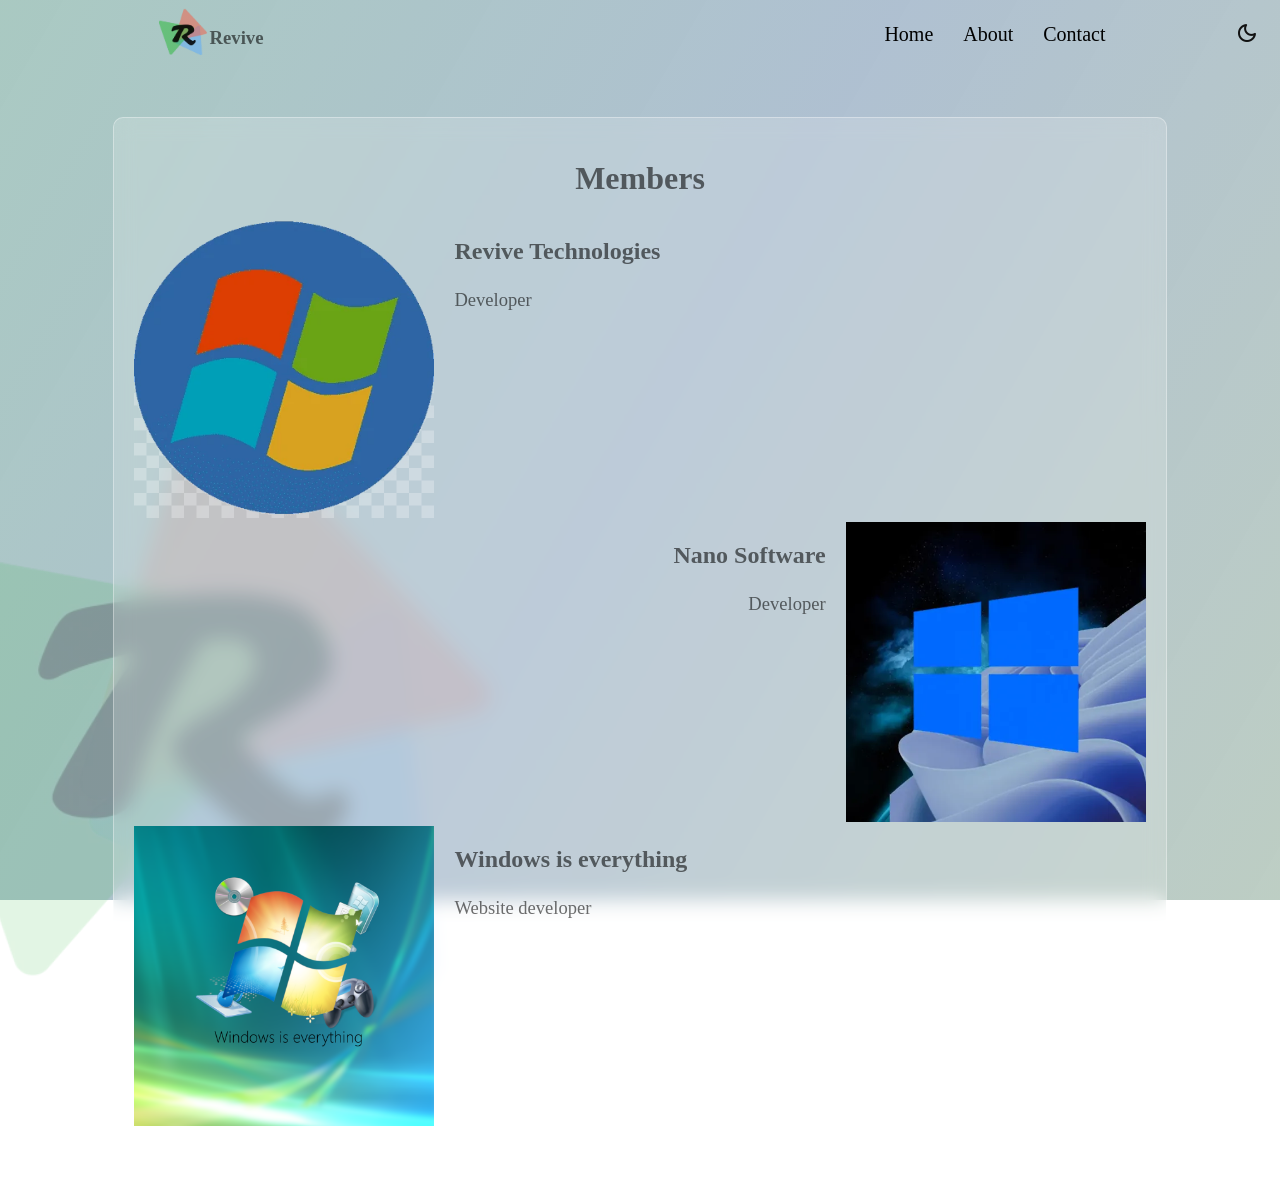
==== about.html @ 81d9d7e6 "New" ====
<!DOCTYPE html>
<html lang="en">
<head>
    <meta charset="UTF-8">
    <meta name="viewport" content="width=device-width, initial-scale=1.0">
    <title>Members</title>
    <link rel="stylesheet" href="style.css">
    <link rel="stylesheet" href="https://fonts.googleapis.com/css2?family=Material+Symbols+Rounded:FILL@0;1">
    <link rel="icon" type="image/png" sizes="32x32" href="favicon.webp">
</head>
<body>
    <button id="themeToggle" class="theme-toggle" aria-label="Switch to night mode">
        <span id="themeIcon" class="material-symbols-rounded theme-icon" aria-hidden="true">dark_mode</span>
    </button>
        <nav>
        <div>
        <img src="./Assets/img/favicon.webp" alt="Logo" class="logo" height="50px" width="50px">
        <h3>Revive </h3>
        </div>
        <br>
        <div>
            <a href="index.html">Home</a>
            <a href="#">About</a>
            <a href="contact.html">Contact</a>
            </div>
    </nav>
    <div class="container">
        <h1 class="title">Members</h1>
         <div class="info1">
        <div class="img">
            <img src="./Assets/img/revive-technologies.webp" alt="Revive OS" height="300px">
        </div>
        <div class="info">
        <h2>Revive Technologies</h2>
        <p>Developer</p>
        </div>
        </div>
         <div class="info2">
        
        <div class="info">
        <h2>Nano Software</h2>
        <p>Developer</p>
        </div>
        <div class="img">
            <img src="./Assets/img/nano-software.webp" alt="Nano Software" height="300px">
        </div>
        </div>
        <div class="info1">
        <div class="img">
            <img src="./Assets/img/windows-is-everything.png" alt="Revive OS" height="300px">
        </div>
        <div class="info">
        <h2>Windows is everything</h2>
        <p>Website developer</p>
        </div>
        </div>
    </div>

    <script>
        (function () {
            const toggleButton = document.getElementById("themeToggle");
            const themeIcon = document.getElementById("themeIcon");
            const systemTheme = window.matchMedia("(prefers-color-scheme: dark)");

            function updateToggleState() {
                const isNightMode = document.body.classList.contains("night-mode");
                themeIcon.textContent = isNightMode ? "light_mode" : "dark_mode";
                toggleButton.setAttribute(
                    "aria-label",
                    isNightMode ? "Switch to day mode" : "Switch to night mode"
                );
            }

            function applyTheme(mode) {
                document.body.classList.toggle("night-mode", mode === "night");
                updateToggleState();
            }

            const savedTheme = localStorage.getItem("theme-mode");
            if (savedTheme === "night" || savedTheme === "day") {
                applyTheme(savedTheme);
            } else {
                applyTheme(systemTheme.matches ? "night" : "day");
            }

            systemTheme.addEventListener("change", function (event) {
                if (!localStorage.getItem("theme-mode")) {
                    applyTheme(event.matches ? "night" : "day");
                }
            });

            toggleButton.addEventListener("click", function () {
                const nextMode = document.body.classList.contains("night-mode") ? "day" : "night";
                applyTheme(nextMode);
                localStorage.setItem("theme-mode", nextMode);
                themeIcon.classList.remove("theme-icon-animate");
                void themeIcon.offsetWidth;
                themeIcon.classList.add("theme-icon-animate");
            });
        })();
    </script>
</body>
</html>
---- style.css ----
:root {
    --bg-gradient-day: linear-gradient(120deg, rgba(108, 184, 166, 0.42), rgba(117, 160, 202, 0.4), rgba(145, 191, 163, 0.36));
    --bg-gradient-night: linear-gradient(120deg, rgba(29, 50, 84, 0.58), rgba(48, 36, 78, 0.54), rgba(21, 58, 64, 0.5));
    --overlay-dim-day: rgba(0, 0, 0, 0.16);
    --overlay-dim-night: rgba(0, 0, 0, 0.5);
}

body {
    font-family: calibri;
    position: relative;
    min-height: 100vh;
    background-attachment: fixed;
    background-size: cover;
    background-image: url(./Assets/img/bg.webp);
    background-position: center;
    color: rgba(0, 0, 0, 0.568);
    transition: color 0.4s ease;
}

body::before {
    content: "";
    position: fixed;
    inset: 0;
    background:
        var(--bg-gradient-day),
        linear-gradient(var(--overlay-dim-day), var(--overlay-dim-day));
    opacity: 1;
    pointer-events: none;
    transition: background 0.45s ease;
    z-index: 0;
}

body::after {
    content: "";
    position: fixed;
    left: -120px;
    bottom: -120px;
    width: clamp(360px, 50vw, 760px);
    height: clamp(360px, 50vw, 760px);
    background-image: url(./Assets/img/favicon.webp);
    background-size: contain;
    background-repeat: no-repeat;
    background-position: left bottom;
    opacity: 0.26;
    pointer-events: none;
    z-index: 0;
    filter: saturate(0.95);
    transition: opacity 0.45s ease, filter 0.45s ease;
}

body.night-mode::before {
    background:
        var(--bg-gradient-night),
        linear-gradient(var(--overlay-dim-night), var(--overlay-dim-night));
}

body.night-mode::after {
    opacity: 0.3;
    filter: saturate(0.9) brightness(1.02);
}

body.night-mode {
    color: #fff;
}

nav,
.container {
    position: relative;
    z-index: 1;
}

.theme-toggle {
    position: fixed;
    top: 14px;
    right: 14px;
    width: 38px;
    height: 38px;
    border: none;
    border-radius: 0;
    background: transparent;
    color: #fff;
    font-size: 18px;
    cursor: pointer;
    z-index: 3;
    display: grid;
    place-items: center;
    transition: transform 0.25s ease, color 0.35s ease;
}

.theme-toggle:hover {
    transform: scale(1.06);
}

body:not(.night-mode) .theme-toggle {
    color: #111;
}

body:not(.night-mode) .theme-toggle:hover {
    color: #000;
}

.theme-icon {
    font-size: 20px;
    line-height: 1;
}

.theme-icon-animate {
    animation: theme-switch 0.28s ease;
}

@keyframes theme-switch {
    0% {
        transform: scale(0.75) rotate(-24deg);
        opacity: 0.7;
    }
    60% {
        transform: scale(1.18) rotate(12deg);
        opacity: 1;
    }
    100% {
        transform: scale(1) rotate(0deg);
        opacity: 1;
    }
}
nav {  
    justify-content: space-around;
     
    display: flex;
}
nav div {
    display: flex;
}
a { 

    color: #000;
    padding: 15px;
    text-decoration: none;
    transition: color 0.4s ease, transform 0.45s cubic-bezier(0.22, 0.61, 0.36, 1);
    font-size: 20px;
}
body.night-mode a {
    color: #fff;
}
.title {    
    text-align: center;
}
.container {
    margin: 50px auto;
    padding: 20px;
    border-radius: 10px;
    width: 80%;
    backdrop-filter: blur(10px);
    background: rgba(255, 255, 255, 0.18);
    border: 1px solid rgba(255, 255, 255, 0.35);
    transition: background 0.4s ease, border-color 0.4s ease;
}
body.night-mode .container {
    background: rgba(18, 22, 32, 0.42);
    border-color: rgba(255, 255, 255, 0.22);
}
.info1 {
    display: flex;
    gap: 20px;
    text-align: left;
}
.info2 {
    display: flex;
    gap: 20px;
    text-align: right;
    justify-content: right;
}
.info p {
    font-size: 1.16rem;
    line-height: 1.65;
}

.lead-copy {
    font-size: 1.28rem;
    line-height: 1.7;
    margin: 0;
}
.download {
    text-align: center;
    margin-top: 30px;
}
.db {
    background-color: #1faf37;
    color: white;
    border: none;
    padding: 10px 20px;
    border-radius: 5px;
    font-size: 16px;
    cursor: pointer;
    transition: background-color 0.3s ease;
}
.db:hover {
    background-color: #1a7d2b;
}
.editions {
    text-align: center;
    margin-top: 30px;
}

.editions-grid {
    display: grid;
    grid-template-columns: repeat(2, minmax(0, 1fr));
    gap: 24px;
    align-items: start;
}

.edition-link {
    display: inline-block;
}

.edition-media {
    position: relative;
    display: inline-block;
    width: min(100%, 300px);
    overflow: visible;
}

.edition-image {
    width: 100%;
    max-width: none;
    height: auto;
    object-fit: contain;
    transition: transform 0.45s cubic-bezier(0.22, 0.61, 0.36, 1);
}

.soon-stamp {
    position: absolute;
    top: 50%;
    left: 50%;
    z-index: 2;
    width: auto;
    height: auto;
    display: inline-block;
    padding: 10px 16px;
    border: 3px solid rgba(230, 61, 61, 0.98);
    border-radius: 8px;
    color: rgba(230, 61, 61, 0.98);
    background: rgba(255, 255, 255, 0.86);
    font-weight: 800;
    font-size: clamp(20px, 2.6vw, 34px);
    letter-spacing: 2.5px;
    line-height: 1;
    white-space: nowrap;
    text-shadow: 0 1px 0 rgba(255, 255, 255, 0.7);
    text-align: center;
    transform: translate(-50%, -50%) rotate(-16deg);
    transform-origin: center;
    transition: transform 0.45s cubic-bezier(0.22, 0.61, 0.36, 1);
}

body.night-mode .soon-stamp {
    background: rgba(22, 18, 28, 0.9);
    color: rgba(255, 110, 110, 1);
    border-color: rgba(255, 110, 110, 1);
    text-shadow: 0 1px 0 rgba(0, 0, 0, 0.5);
}

.edition-link:focus-visible .edition-image {
    transform: scale(1.06);
}

.edition-link:focus-visible .soon-stamp {
    transform: translate(-50%, -50%) rotate(-16deg) scale(1.06);
}

.edition-card[data-soon="false"] .soon-stamp {
    display: none;
}

@media (hover: hover) and (pointer: fine) {
    a:hover {
        transform: scale(1.12);
    }

    .edition-link:hover .edition-image {
        transform: scale(1.06);
    }

    .edition-link:hover .soon-stamp {
        transform: translate(-50%, -50%) rotate(-16deg) scale(1.06);
    }
}

@media (max-width: 860px) {
    .editions-grid {
        grid-template-columns: 1fr;
    }
}
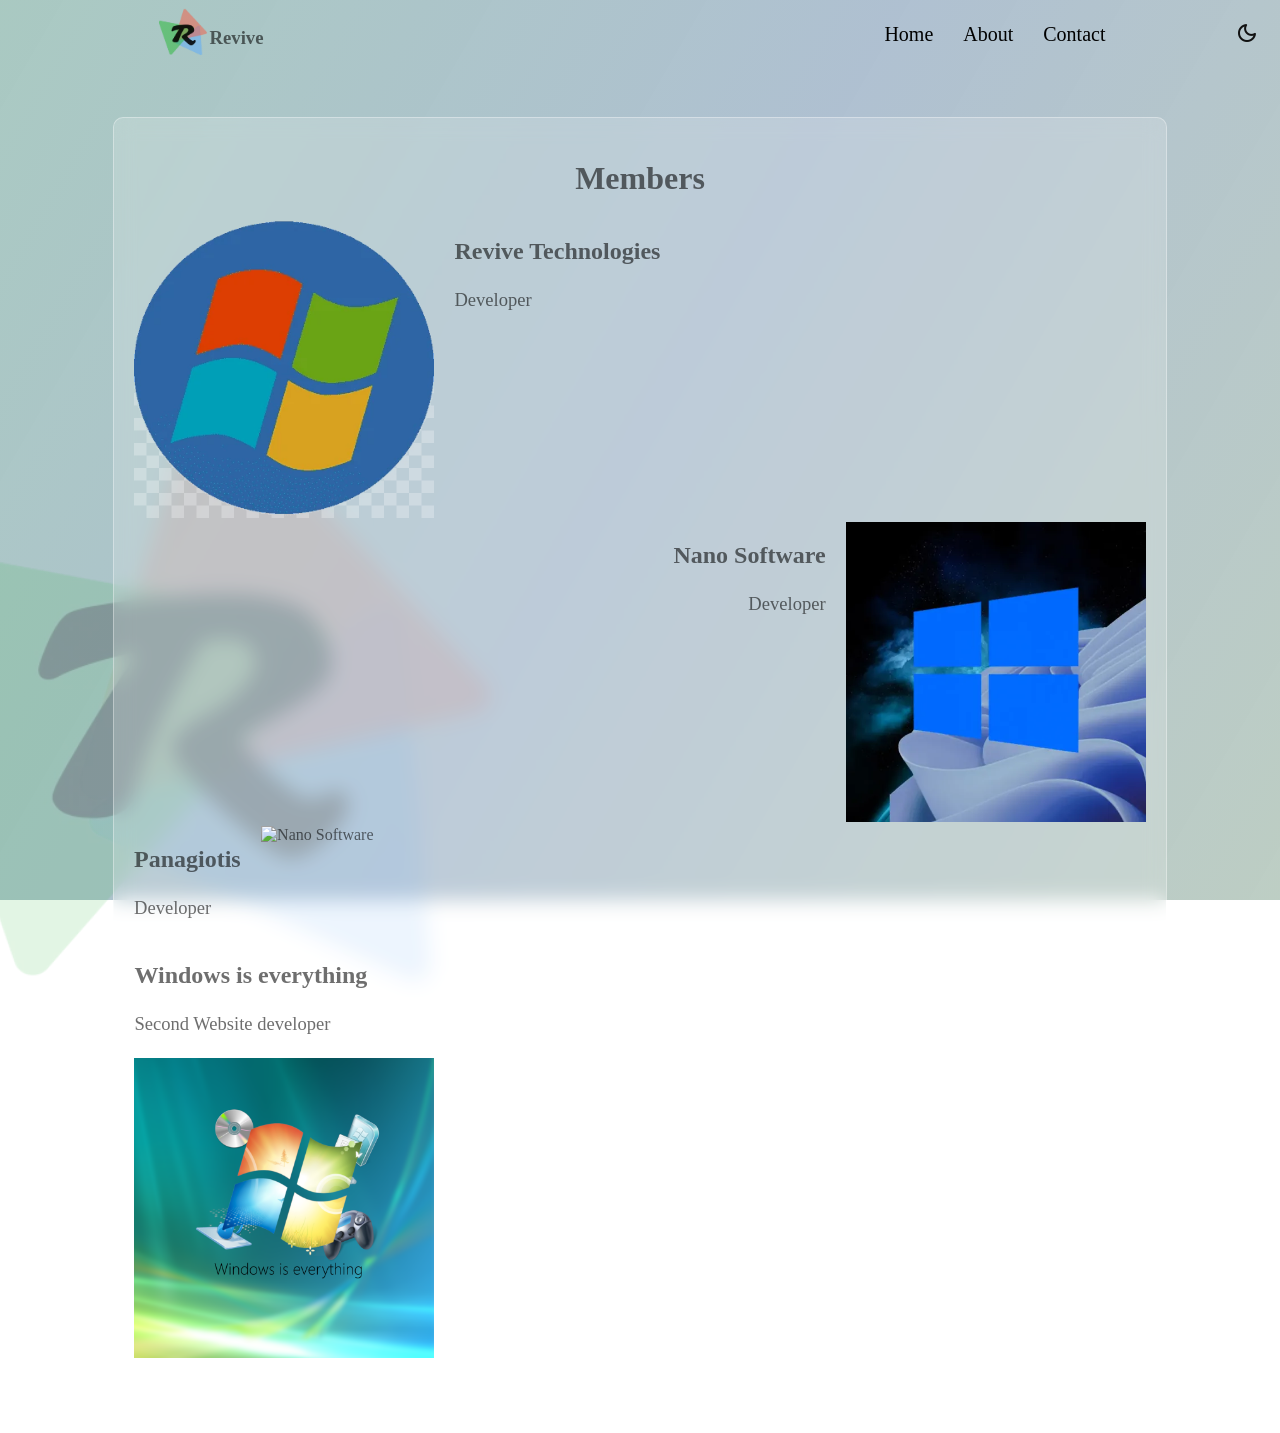
==== commit fc14771e: "Pana" ====
--- a/about.html
+++ b/about.html
@@ -1,8 +1,8 @@
-<!DOCTYPE html>
-<html lang="en">
+<!DOCTYPE html>
+<html lang="en">
 <head>
-    <meta charset="UTF-8">
-    <meta name="viewport" content="width=device-width, initial-scale=1.0">
+    <meta charset="UTF-8">
+    <meta name="viewport" content="width=device-width, initial-scale=1.0">
     <title>Members</title>
     <link rel="stylesheet" href="style.css">
     <link rel="stylesheet" href="https://fonts.googleapis.com/css2?family=Material+Symbols+Rounded:FILL@0;1">
@@ -13,46 +13,53 @@
         <span id="themeIcon" class="material-symbols-rounded theme-icon" aria-hidden="true">dark_mode</span>
     </button>
         <nav>
-        <div>
-        <img src="./Assets/img/favicon.webp" alt="Logo" class="logo" height="50px" width="50px">
-        <h3>Revive </h3>
-        </div>
-        <br>
-        <div>
-            <a href="index.html">Home</a>
-            <a href="#">About</a>
+        <div>
+        <img src="./Assets/img/favicon.webp" alt="Logo" class="logo" height="50px" width="50px">
+        <h3>Revive </h3>
+        </div>
+        <br>
+        <div>
+            <a href="index.html">Home</a>
+            <a href="#">About</a>
             <a href="contact.html">Contact</a>
-            </div>
-    </nav>
-    <div class="container">
-        <h1 class="title">Members</h1>
-         <div class="info1">
-        <div class="img">
+            </div>
+    </nav>
+    <div class="container">
+        <h1 class="title">Members</h1>
+         <div class="info1">
+        <div class="img">
             <img src="./Assets/img/revive-technologies.webp" alt="Revive OS" height="300px">
-        </div>
-        <div class="info">
-        <h2>Revive Technologies</h2>
-        <p>Developer</p>
-        </div>
-        </div>
-         <div class="info2">
-        
-        <div class="info">
-        <h2>Nano Software</h2>
-        <p>Developer</p>
-        </div>
-        <div class="img">
+        </div>
+        <div class="info">
+        <h2>Revive Technologies</h2>
+        <p>Developer</p>
+        </div>
+        </div>
+         <div class="info2">
+        
+        <div class="info">
+        <h2>Nano Software</h2>
+        <p>Developer</p>
+        </div>
+        <div class="img">
             <img src="./Assets/img/nano-software.webp" alt="Nano Software" height="300px">
-        </div>
-        </div>
-        <div class="info1">
-        <div class="img">
+        </div>
+        </div>
+        <div class="info1">
+        <div class="info">
+        <h2>Panagiotis</h2>
+        <p>Developer</p>
+        </div>
+        <div class="img">
+            <img src="sarris.dev/assets/logo-mini.png" alt="Nano Software" height="300px">
+        </div>
+        </div>
+        <div class="info">
+        <h2>Windows is everything</h2>
+        <p>Second Website developer</p>
+        </div>
+        <dix>
             <img src="./Assets/img/windows-is-everything.png" alt="Revive OS" height="300px">
-        </div>
-        <div class="info">
-        <h2>Windows is everything</h2>
-        <p>Website developer</p>
-        </div>
         </div>
     </div>
 
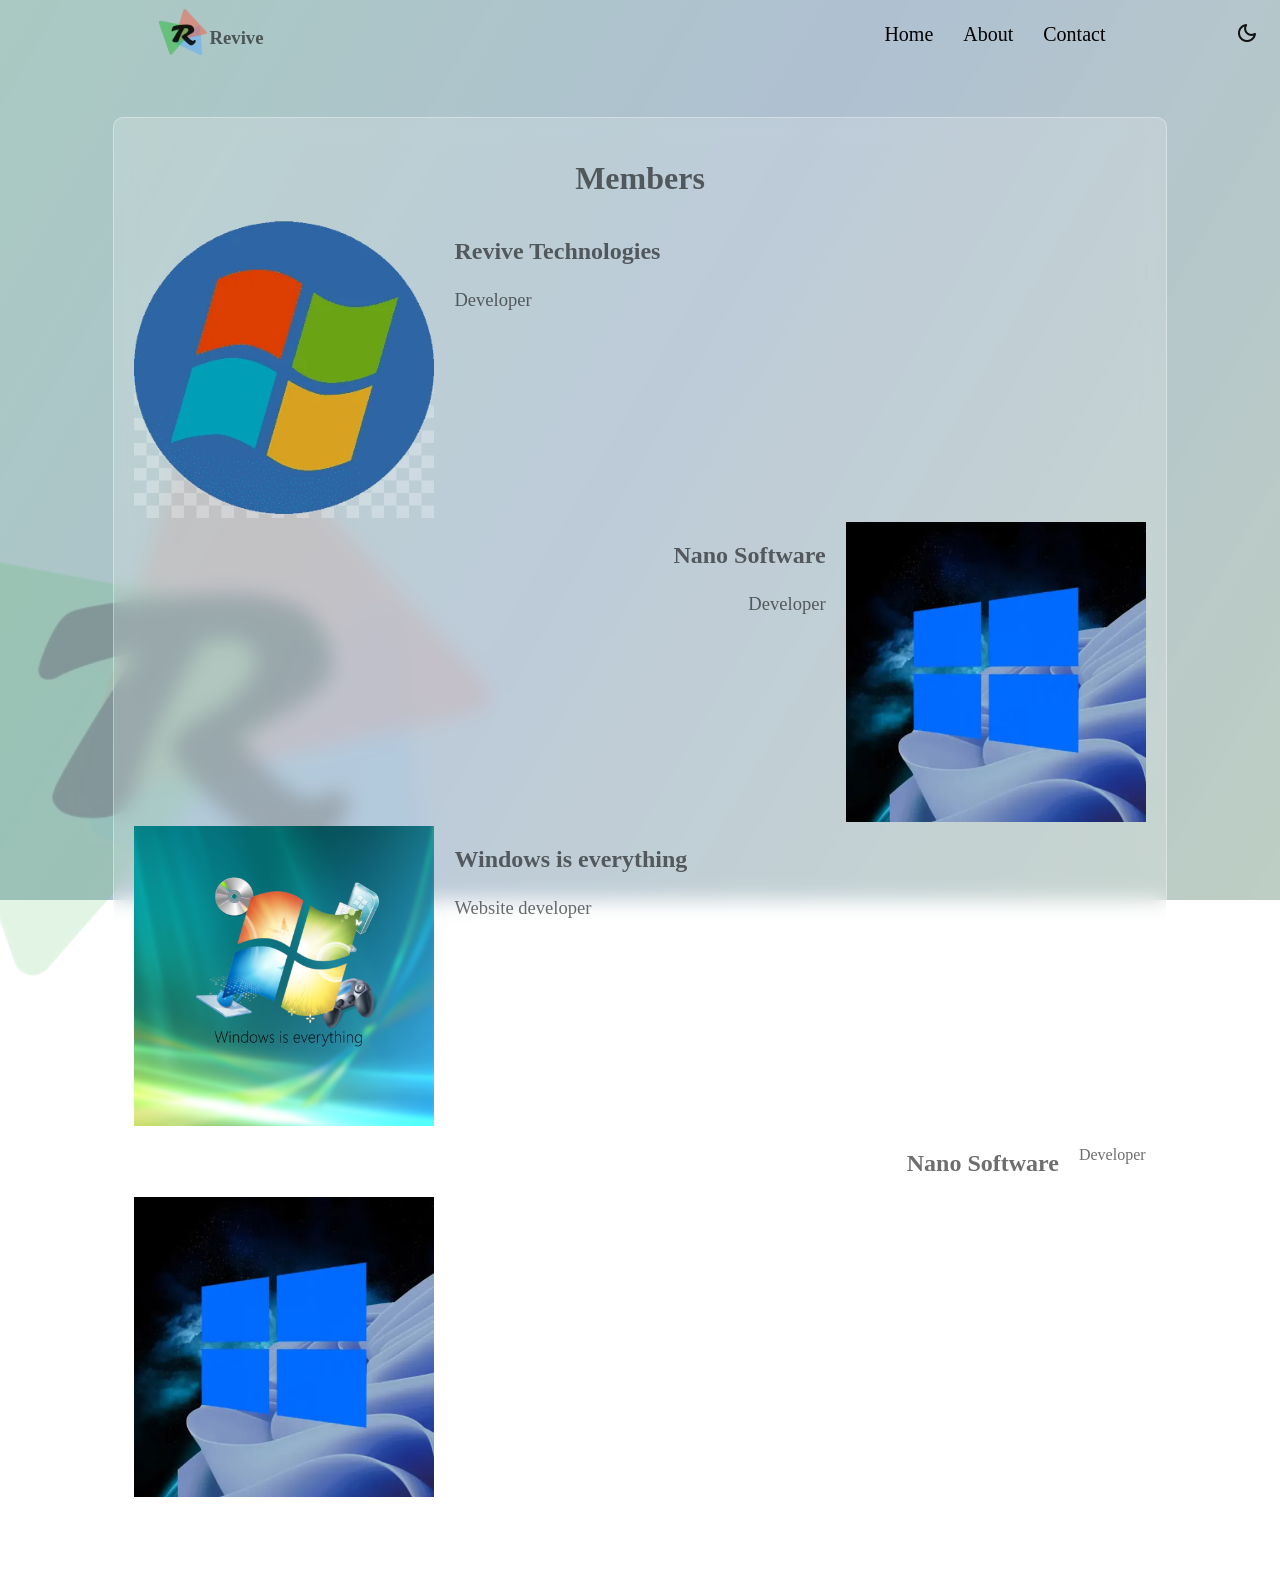
==== commit 0c6d8c0a: "h" ====
--- a/about.html
+++ b/about.html
@@ -45,22 +45,26 @@
             <img src="./Assets/img/nano-software.webp" alt="Nano Software" height="300px">
         </div>
         </div>
+
         <div class="info1">
-        <div class="info">
-        <h2>Panagiotis</h2>
-        <p>Developer</p>
-        </div>
         <div class="img">
-            <img src="sarris.dev/assets/logo-mini.png" alt="Nano Software" height="300px">
-        </div>
+            <img src="./Assets/img/windows-is-everything.png" alt="Revive OS" height="300px">
         </div>
         <div class="info">
         <h2>Windows is everything</h2>
-        <p>Second Website developer</p>
+        <p>Website developer</p>
         </div>
-        <dix>
-            <img src="./Assets/img/windows-is-everything.png" alt="Revive OS" height="300px">
         </div>
+
+        <div class="info2">
+        <h2>Nano Software</h2>
+        <p>Developer</p>
+        </div>
+        <div class="img2">
+            <img src="./Assets/img/nano-software.webp" alt="Nano Software" height="300px">
+        </div>
+        </div>
+
     </div>
 
     <script>
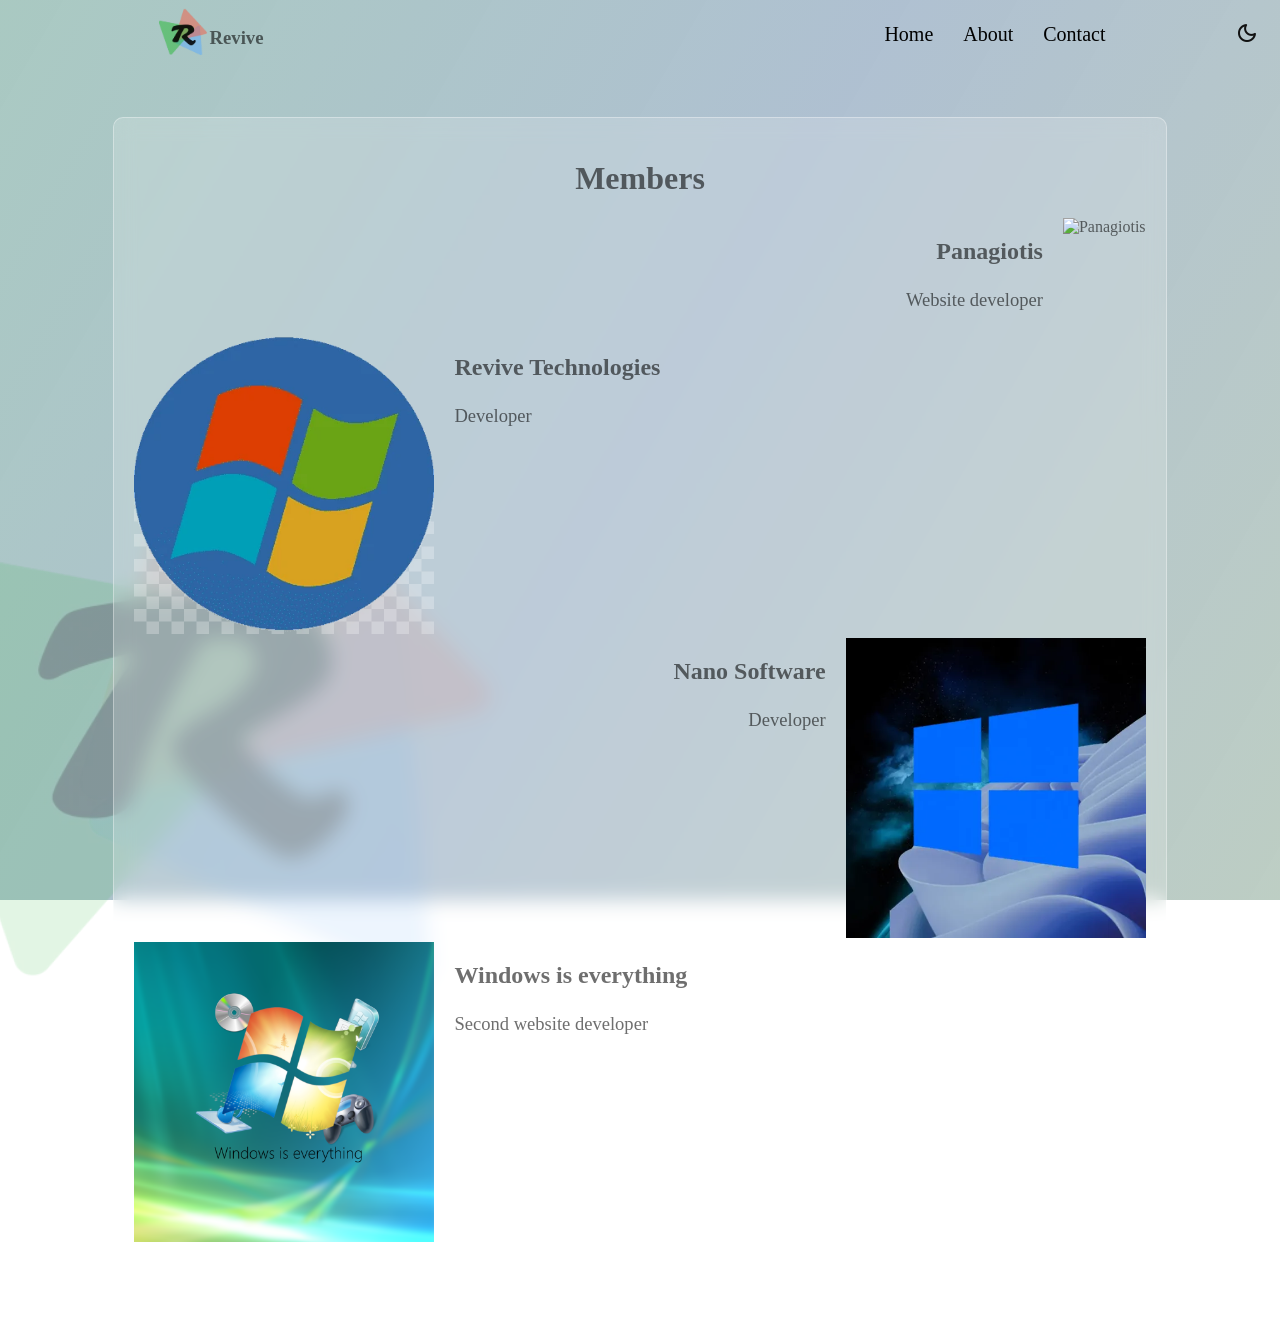
==== commit 71c12b80: "Pana" ====
--- a/about.html
+++ b/about.html
@@ -26,6 +26,15 @@
     </nav>
     <div class="container">
         <h1 class="title">Members</h1>
+         <div class="info2">
+        <div class="info">
+        <h2>Panagiotis</h2>
+        <p>Website developer</p>
+        </div>
+        <div class="img">
+            <img src="https://sarris.dev/assets/img/logo-mini.png" alt="Panagiotis" height="300px">
+        </div>
+        </div>
          <div class="info1">
         <div class="img">
             <img src="./Assets/img/revive-technologies.webp" alt="Revive OS" height="300px">
@@ -45,26 +54,15 @@
             <img src="./Assets/img/nano-software.webp" alt="Nano Software" height="300px">
         </div>
         </div>
-
         <div class="info1">
         <div class="img">
             <img src="./Assets/img/windows-is-everything.png" alt="Revive OS" height="300px">
         </div>
         <div class="info">
         <h2>Windows is everything</h2>
-        <p>Website developer</p>
+        <p>Second website developer</p>
         </div>
         </div>
-
-        <div class="info2">
-        <h2>Nano Software</h2>
-        <p>Developer</p>
-        </div>
-        <div class="img2">
-            <img src="./Assets/img/nano-software.webp" alt="Nano Software" height="300px">
-        </div>
-        </div>
-
     </div>
 
     <script>
